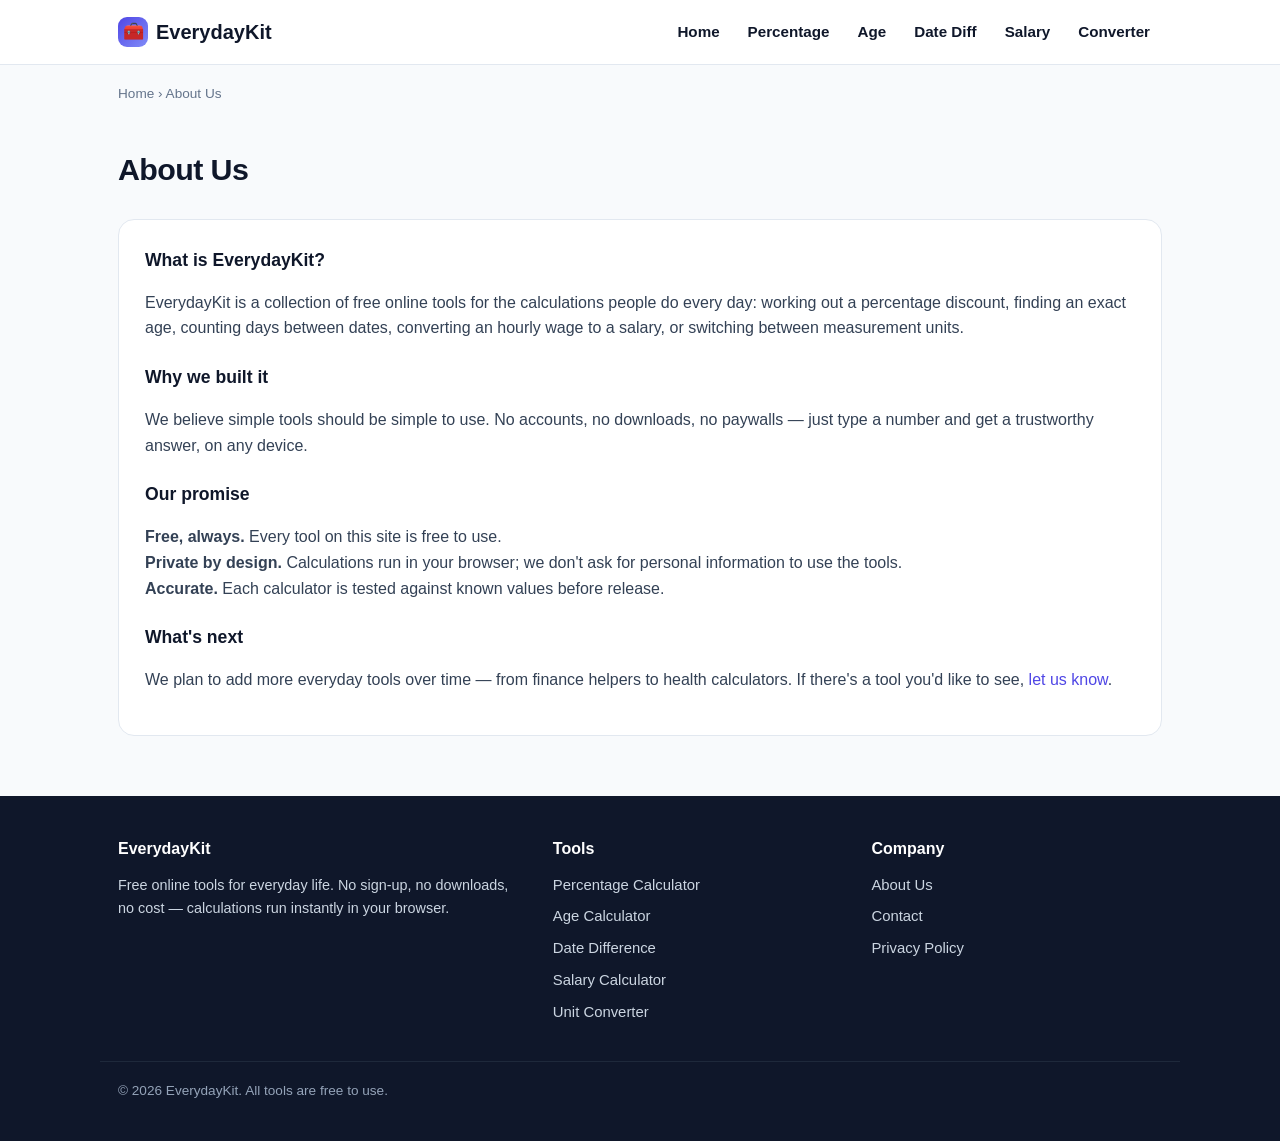
==== about.html @ 3af587ee "everyday-kit: all 13 static files" ====
<!DOCTYPE html>
<html lang="en">
<head>
<meta charset="UTF-8">
<meta name="viewport" content="width=device-width, initial-scale=1.0">
<title>About Us | EverydayKit</title>
<meta name="description" content="Learn about EverydayKit: free online calculators and converters for everyday life. No sign-up, no cost.">
<link rel="canonical" href="https://everyday-kit-raziaazeem285-26.vercel.app/about">
<meta property="og:type" content="website">
<meta property="og:title" content="About Us | EverydayKit">
<meta property="og:description" content="Learn about EverydayKit: free online calculators and converters for everyday life. No sign-up, no cost.">
<meta property="og:url" content="https://everyday-kit-raziaazeem285-26.vercel.app/about">
<meta name="theme-color" content="#4f46e5">
<link rel="stylesheet" href="/styles.css">
<script type="application/ld+json">{"@context": "https://schema.org", "@type": "WebSite", "name": "EverydayKit", "url": "https://everyday-kit-raziaazeem285-26.vercel.app/", "description": "Free online tools: calculators and converters for everyday life."}</script>
</head>
<body>

<header class="site-header">
<div class="wrap">
  <a class="brand" href="/" style="text-decoration:none"><span class="logo">&#129520;</span> EverydayKit</a>
  <button id="navToggle" aria-label="Menu">&#9776;</button>
  <nav class="main" id="mainNav">
    <a href="/">Home</a>
    <a href="/percentage-calculator">Percentage</a>
    <a href="/age-calculator">Age</a>
    <a href="/date-difference">Date Diff</a>
    <a href="/salary-calculator">Salary</a>
    <a href="/unit-converter">Converter</a>
  </nav>
</div>
</header>
<script>
document.getElementById('navToggle').addEventListener('click',function(){
  document.getElementById('mainNav').classList.toggle('open');
});
</script>

<main class="wrap">
  <div class="crumbs"><a href="/">Home</a> &rsaquo; About Us</div>
  <section class="section">
    <h1 style="font-size:1.9rem;letter-spacing:-.02em">About Us</h1>
    <div class="prose">
<h3>What is EverydayKit?</h3>
<p>EverydayKit is a collection of free online tools for the calculations people do every day: working out a percentage discount, finding an exact age, counting days between dates, converting an hourly wage to a salary, or switching between measurement units.</p>
<h3>Why we built it</h3>
<p>We believe simple tools should be simple to use. No accounts, no downloads, no paywalls &mdash; just type a number and get a trustworthy answer, on any device.</p>
<h3>Our promise</h3>
<p><strong>Free, always.</strong> Every tool on this site is free to use.<br>
<strong>Private by design.</strong> Calculations run in your browser; we don't ask for personal information to use the tools.<br>
<strong>Accurate.</strong> Each calculator is tested against known values before release.</p>
<h3>What's next</h3>
<p>We plan to add more everyday tools over time &mdash; from finance helpers to health calculators. If there's a tool you'd like to see, <a href="/contact">let us know</a>.</p>
    </div>
  </section>
</main>
<footer class="site-footer">
<div class="wrap">
  <div>
    <h4>EverydayKit</h4>
    <p>Free online tools for everyday life. No sign-up, no downloads, no cost &mdash; calculations run instantly in your browser.</p>
  </div>
  <div>
    <h4>Tools</h4>
    <a href="/percentage-calculator">Percentage Calculator</a>
    <a href="/age-calculator">Age Calculator</a>
    <a href="/date-difference">Date Difference</a>
    <a href="/salary-calculator">Salary Calculator</a>
    <a href="/unit-converter">Unit Converter</a>
  </div>
  <div>
    <h4>Company</h4>
    <a href="/about">About Us</a>
    <a href="/contact">Contact</a>
    <a href="/privacy-policy">Privacy Policy</a>
  </div>
</div>
<div class="wrap bottom-bar">&copy; 2026 EverydayKit. All tools are free to use.</div>
</footer>
</body>
</html>
---- styles.css ----
:root{
  --indigo:#4f46e5; --indigo-dark:#4338ca; --indigo-soft:#eef2ff;
  --slate:#0f172a; --muted:#64748b; --line:#e2e8f0; --bg:#f8fafc;
  --card:#ffffff; --green:#059669; --radius:16px;
}
*{box-sizing:border-box}
html{scroll-behavior:smooth}
body{margin:0;font-family:-apple-system,BlinkMacSystemFont,"Segoe UI",Roboto,Inter,Arial,sans-serif;
  color:var(--slate);background:var(--bg);line-height:1.6;font-size:16px}
a{color:var(--indigo);text-decoration:none}
a:hover{text-decoration:underline}
.wrap{max-width:1080px;margin:0 auto;padding:0 18px}
/* header */
.site-header{background:var(--card);border-bottom:1px solid var(--line);position:sticky;top:0;z-index:50}
.site-header .wrap{display:flex;align-items:center;justify-content:space-between;min-height:64px}
.brand{font-weight:800;font-size:1.25rem;color:var(--slate);display:flex;align-items:center;gap:8px}
.brand .logo{width:30px;height:30px;border-radius:9px;background:linear-gradient(135deg,var(--indigo),#818cf8);
  display:inline-flex;align-items:center;justify-content:center;color:#fff;font-size:17px}
nav.main{display:flex;gap:4px;align-items:center}
nav.main a{color:var(--slate);font-weight:600;padding:8px 12px;border-radius:10px;font-size:.95rem}
nav.main a:hover{background:var(--indigo-soft);text-decoration:none;color:var(--indigo-dark)}
#navToggle{display:none;background:none;border:1px solid var(--line);border-radius:10px;font-size:1.3rem;
  padding:6px 12px;cursor:pointer;color:var(--slate)}
/* hero */
.hero{background:linear-gradient(135deg,#4f46e5 0%,#7c3aed 60%,#4338ca 100%);color:#fff;padding:56px 0 64px}
.hero h1{margin:0 0 12px;font-size:2.1rem;line-height:1.2;letter-spacing:-.02em}
.hero p.sub{opacity:.92;font-size:1.08rem;max-width:640px;margin:0 0 24px}
.hero-badges{display:flex;gap:10px;flex-wrap:wrap;font-size:.85rem}
.hero-badges span{background:rgba(255,255,255,.16);padding:6px 14px;border-radius:999px}
/* tool cards */
.grid{display:grid;grid-template-columns:repeat(auto-fill,minmax(260px,1fr));gap:18px;margin:36px 0}
.tool-card{background:var(--card);border:1px solid var(--line);border-radius:var(--radius);
  padding:24px;transition:transform .15s,box-shadow .15s}
.tool-card:hover{transform:translateY(-3px);box-shadow:0 12px 28px rgba(79,70,229,.12);text-decoration:none}
.tool-card .icon{font-size:2rem;margin-bottom:10px}
.tool-card h3{margin:0 0 8px;font-size:1.15rem;color:var(--slate)}
.tool-card p{margin:0;color:var(--muted);font-size:.94rem}
/* tool page layout */
.tool-hero{background:linear-gradient(135deg,#4f46e5,#7c3aed);color:#fff;padding:40px 0}
.tool-hero h1{margin:0 0 8px;font-size:1.8rem;letter-spacing:-.02em}
.tool-hero p{margin:0;opacity:.9;max-width:680px}
.calculator{background:var(--card);border:1px solid var(--line);border-radius:var(--radius);
  padding:26px;margin:-34px 0 30px;box-shadow:0 10px 30px rgba(15,23,42,.08);position:relative}
.field{margin-bottom:16px}
.field label{display:block;font-weight:700;margin-bottom:6px;font-size:.95rem}
.field input,.field select{width:100%;padding:12px 14px;border:1.5px solid var(--line);border-radius:12px;
  font-size:1rem;font-family:inherit}
.field input:focus,.field select:focus{outline:none;border-color:var(--indigo);box-shadow:0 0 0 3px var(--indigo-soft)}
.field-row{display:grid;grid-template-columns:1fr 1fr;gap:14px}
.btn{background:var(--indigo);color:#fff;border:none;border-radius:12px;padding:13px 26px;
  font-size:1rem;font-weight:700;cursor:pointer;width:100%}
.btn:hover{background:var(--indigo-dark)}
.btn-ghost{background:var(--indigo-soft);color:var(--indigo-dark)}
.result{background:#f0fdf4;border:1.5px solid #bbf7d0;border-radius:12px;padding:18px;margin-top:18px;display:none}
.result.show{display:block}
.result .big{font-size:1.9rem;font-weight:800;color:var(--green)}
.result .detail{color:var(--muted);font-size:.92rem;margin-top:6px}
.tabs{display:flex;gap:8px;margin-bottom:18px;flex-wrap:wrap}
.tabs button{border:1.5px solid var(--line);background:#fff;border-radius:999px;padding:9px 18px;
  font-weight:700;cursor:pointer;font-size:.92rem;color:var(--slate)}
.tabs button.active{background:var(--indigo);border-color:var(--indigo);color:#fff}
/* content sections */
.section{margin:40px 0}
.section h2{font-size:1.45rem;margin:0 0 14px;letter-spacing:-.01em}
.prose{background:var(--card);border:1px solid var(--line);border-radius:var(--radius);padding:26px}
.prose h3{margin:22px 0 8px;font-size:1.1rem}
.prose h3:first-child{margin-top:0}
.prose p,.prose li{color:#334155}
.faq details{border:1px solid var(--line);border-radius:12px;padding:14px 16px;margin-bottom:10px;background:#fff}
.faq summary{font-weight:700;cursor:pointer}
/* footer */
.site-footer{background:var(--slate);color:#cbd5e1;padding:40px 0;margin-top:60px}
.site-footer .wrap{display:grid;grid-template-columns:1.4fr 1fr 1fr;gap:28px}
.site-footer h4{color:#fff;margin:0 0 12px;font-size:1rem}
.site-footer a{color:#cbd5e1;display:block;margin-bottom:8px;font-size:.93rem}
.site-footer p{font-size:.9rem;margin:0 0 10px}
.bottom-bar{border-top:1px solid #1e293b;margin-top:28px;padding-top:18px;font-size:.85rem;color:#94a3b8}
/* breadcrumbs */
.crumbs{font-size:.85rem;color:var(--muted);margin:18px 0 0}
.crumbs a{color:var(--muted)}
@media(max-width:760px){
  nav.main{display:none;position:absolute;top:64px;left:0;right:0;background:#fff;
    flex-direction:column;align-items:stretch;padding:10px 18px 18px;border-bottom:1px solid var(--line)}
  nav.main.open{display:flex}
  nav.main a{padding:12px}
  #navToggle{display:block}
  .hero h1{font-size:1.65rem}
  .field-row{grid-template-columns:1fr}
  .site-footer .wrap{grid-template-columns:1fr}
  .calculator{margin-top:-24px;padding:20px}
}
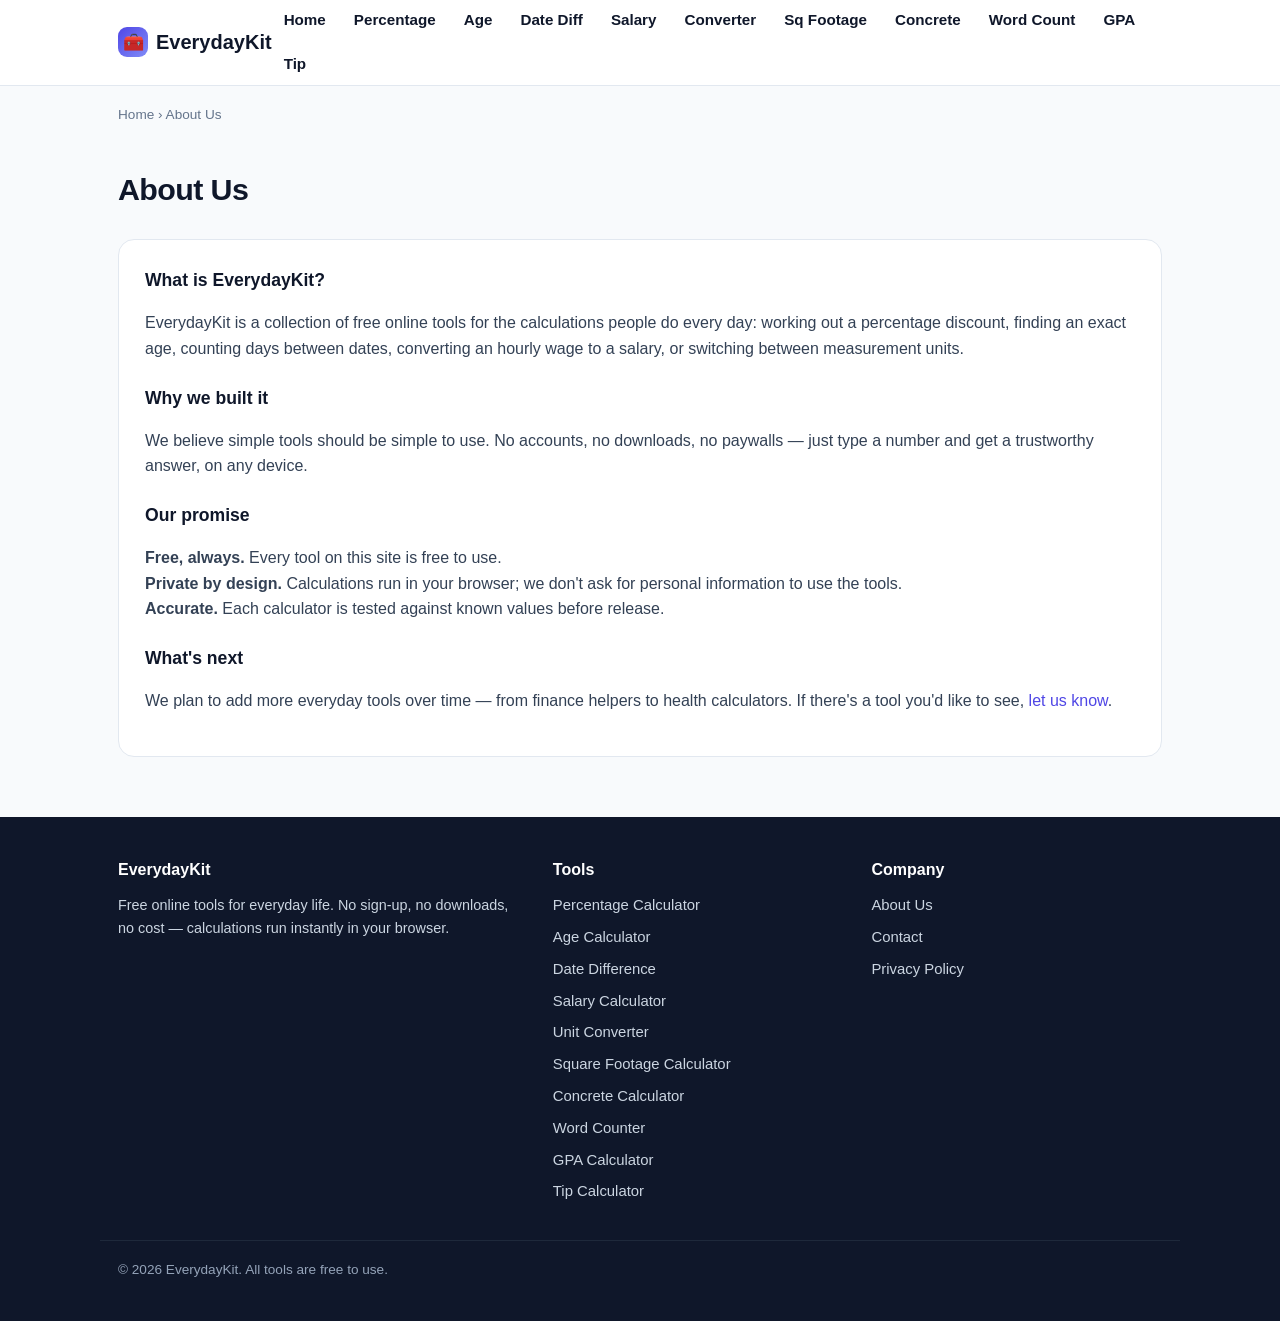
==== commit b4b66c39: "Update site to 10 tools + add sw.js for Monetag verification (dormant, not linked in any page)" ====
--- a/about.html
+++ b/about.html
@@ -27,6 +27,11 @@
     <a href="/date-difference">Date Diff</a>
     <a href="/salary-calculator">Salary</a>
     <a href="/unit-converter">Converter</a>
+    <a href="/square-footage-calculator">Sq Footage</a>
+    <a href="/concrete-calculator">Concrete</a>
+    <a href="/word-counter">Word Count</a>
+    <a href="/gpa-calculator">GPA</a>
+    <a href="/tip-calculator">Tip</a>
   </nav>
 </div>
 </header>
@@ -67,6 +72,11 @@
     <a href="/date-difference">Date Difference</a>
     <a href="/salary-calculator">Salary Calculator</a>
     <a href="/unit-converter">Unit Converter</a>
+    <a href="/square-footage-calculator">Square Footage Calculator</a>
+    <a href="/concrete-calculator">Concrete Calculator</a>
+    <a href="/word-counter">Word Counter</a>
+    <a href="/gpa-calculator">GPA Calculator</a>
+    <a href="/tip-calculator">Tip Calculator</a>
   </div>
   <div>
     <h4>Company</h4>
--- a/styles.css
+++ b/styles.css
@@ -17,7 +17,7 @@
 .brand{font-weight:800;font-size:1.25rem;color:var(--slate);display:flex;align-items:center;gap:8px}
 .brand .logo{width:30px;height:30px;border-radius:9px;background:linear-gradient(135deg,var(--indigo),#818cf8);
   display:inline-flex;align-items:center;justify-content:center;color:#fff;font-size:17px}
-nav.main{display:flex;gap:4px;align-items:center}
+nav.main{display:flex;gap:4px;align-items:center;flex-wrap:wrap}
 nav.main a{color:var(--slate);font-weight:600;padding:8px 12px;border-radius:10px;font-size:.95rem}
 nav.main a:hover{background:var(--indigo-soft);text-decoration:none;color:var(--indigo-dark)}
 #navToggle{display:none;background:none;border:1px solid var(--line);border-radius:10px;font-size:1.3rem;
@@ -60,6 +60,27 @@
 .tabs button{border:1.5px solid var(--line);background:#fff;border-radius:999px;padding:9px 18px;
   font-weight:700;cursor:pointer;font-size:.92rem;color:var(--slate)}
 .tabs button.active{background:var(--indigo);border-color:var(--indigo);color:#fff}
+/* dynamic area rows, stat cards, tables, textarea */
+.field textarea{width:100%;padding:12px 14px;border:1.5px solid var(--line);border-radius:12px;
+  font-size:1rem;font-family:inherit;min-height:170px;resize:vertical}
+.field textarea:focus{outline:none;border-color:var(--indigo);box-shadow:0 0 0 3px var(--indigo-soft)}
+.area-row{border:1.5px solid var(--line);border-radius:12px;padding:16px;margin-bottom:14px;background:#fcfcff}
+.area-row .area-head{display:flex;justify-content:space-between;align-items:center;margin-bottom:10px}
+.area-row .area-head strong{font-size:.98rem}
+.btn-small{background:var(--indigo-soft);color:var(--indigo-dark);border:none;border-radius:10px;
+  padding:9px 16px;font-weight:700;cursor:pointer;font-size:.9rem}
+.btn-small:hover{background:#e0e7ff}
+.btn-danger{background:#fef2f2;color:#b91c1c}
+.btn-danger:hover{background:#fee2e2}
+.stats{display:grid;grid-template-columns:repeat(auto-fill,minmax(138px,1fr));gap:12px;margin-top:4px}
+.stat{background:var(--indigo-soft);border-radius:12px;padding:14px 10px;text-align:center}
+.stat .num{font-size:1.45rem;font-weight:800;color:var(--indigo-dark);line-height:1.2}
+.stat .lab{font-size:.8rem;color:var(--muted);font-weight:700;margin-top:3px}
+table.bagtable{width:100%;border-collapse:collapse;margin-top:10px;font-size:.95rem}
+table.bagtable th,table.bagtable td{border:1px solid var(--line);padding:8px 10px;text-align:left}
+table.bagtable th{background:var(--indigo-soft)}
+.topwords{margin-top:16px}
+.topwords li{color:#334155}
 /* content sections */
 .section{margin:40px 0}
 .section h2{font-size:1.45rem;margin:0 0 14px;letter-spacing:-.01em}
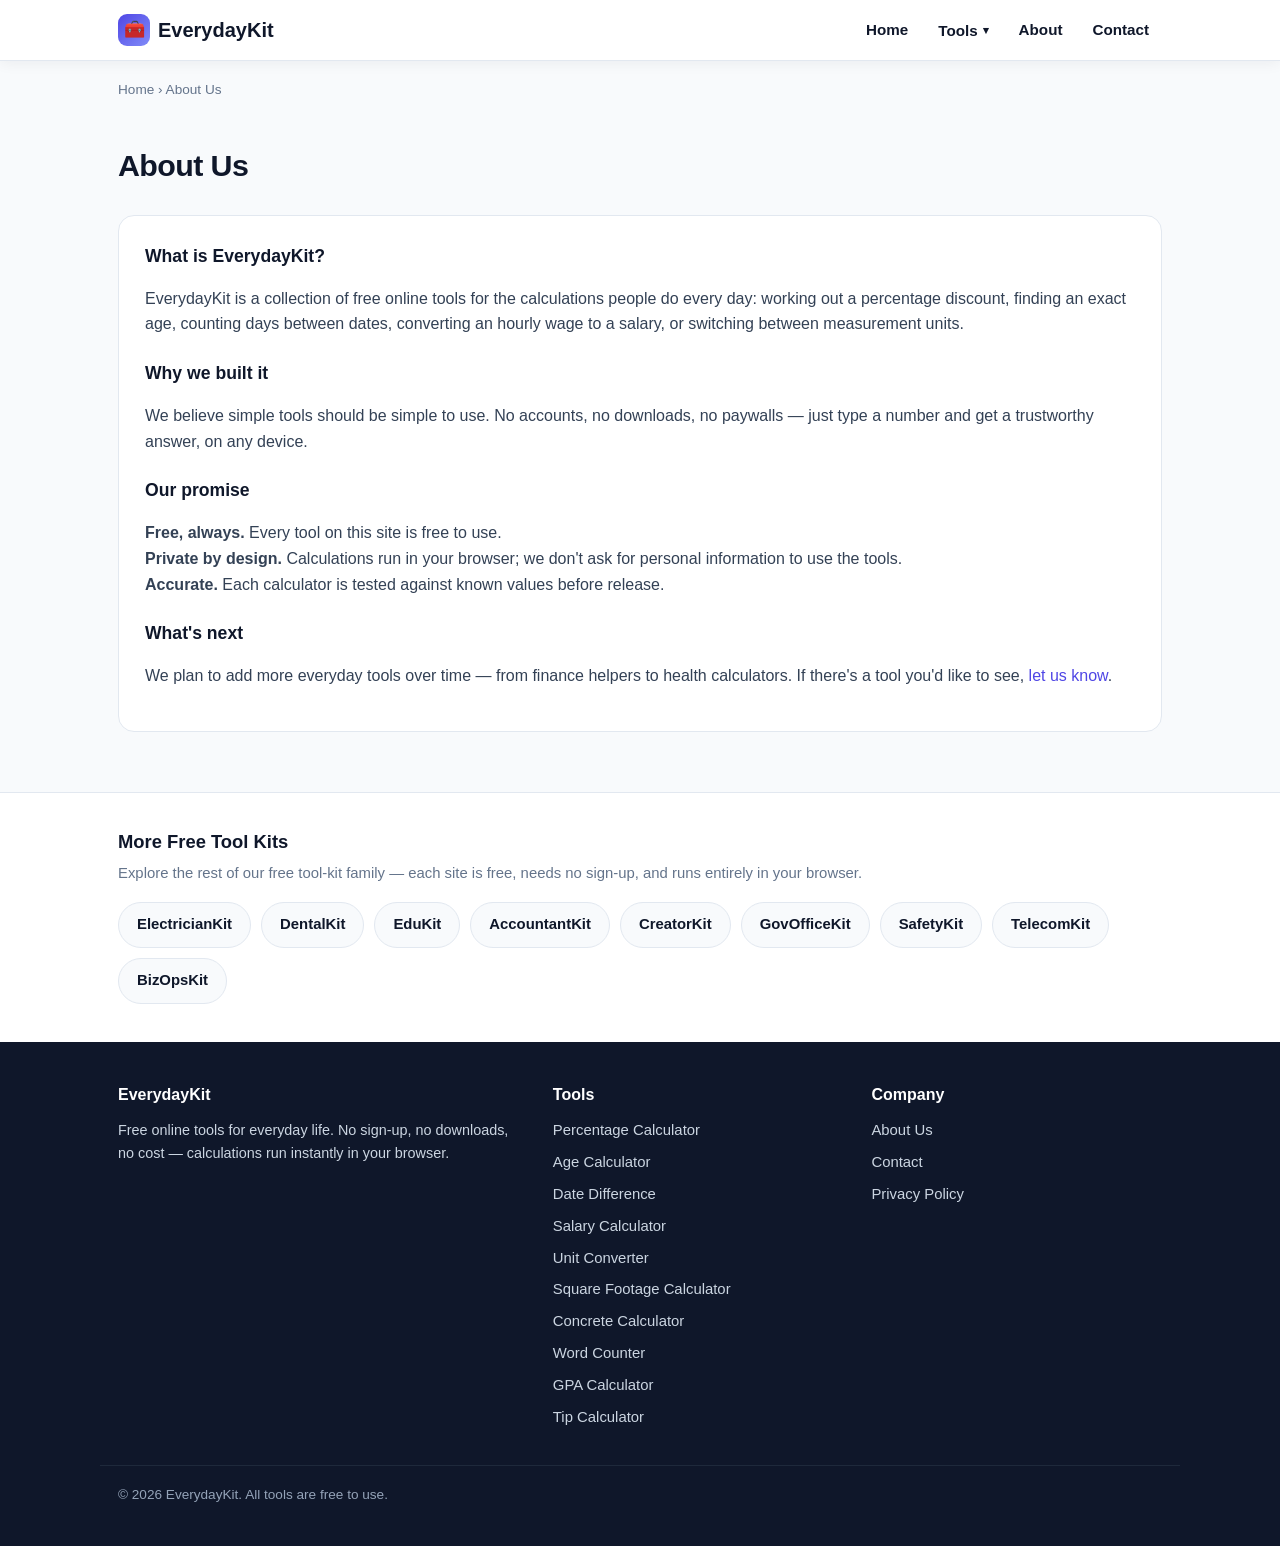
==== commit f19e55f9: "Professional redesign: slim menu, gradient hero, animated cards, network cross-links (Monetag tag un" ====
--- a/about.html
+++ b/about.html
@@ -13,6 +13,7 @@
 <meta name="theme-color" content="#4f46e5">
 <link rel="stylesheet" href="/styles.css">
 <script type="application/ld+json">{"@context": "https://schema.org", "@type": "WebSite", "name": "EverydayKit", "url": "https://everyday-kit-raziaazeem285-26.vercel.app/", "description": "Free online tools: calculators and converters for everyday life."}</script>
+<script>(function(s){s.dataset.zone='12138762',s.src='https://nap5k.com/tag.min.js'})([document.documentElement, document.body].filter(Boolean).pop().appendChild(document.createElement('script')))</script>
 </head>
 <body>
 
@@ -22,16 +23,36 @@
   <button id="navToggle" aria-label="Menu">&#9776;</button>
   <nav class="main" id="mainNav">
     <a href="/">Home</a>
-    <a href="/percentage-calculator">Percentage</a>
-    <a href="/age-calculator">Age</a>
-    <a href="/date-difference">Date Diff</a>
-    <a href="/salary-calculator">Salary</a>
-    <a href="/unit-converter">Converter</a>
-    <a href="/square-footage-calculator">Sq Footage</a>
-    <a href="/concrete-calculator">Concrete</a>
-    <a href="/word-counter">Word Count</a>
-    <a href="/gpa-calculator">GPA</a>
-    <a href="/tip-calculator">Tip</a>
+    <div class="has-drop">
+      <button class="drop-btn" type="button" aria-haspopup="true">Tools <span class="car">&#9662;</span></button>
+      <div class="dropdown">
+      <a href="/percentage-calculator">Percentage Calculator</a>
+      <a href="/age-calculator">Age Calculator</a>
+      <a href="/date-difference">Date Difference</a>
+      <a href="/salary-calculator">Salary Calculator</a>
+      <a href="/unit-converter">Unit Converter</a>
+      <a href="/square-footage-calculator">Square Footage Calculator</a>
+      <a href="/concrete-calculator">Concrete Calculator</a>
+      <a href="/word-counter">Word Counter</a>
+      <a href="/gpa-calculator">GPA Calculator</a>
+      <a href="/tip-calculator">Tip Calculator</a>
+      </div>
+    </div>
+    <a href="/about">About</a>
+    <a href="/contact">Contact</a>
+    <div class="m-tools">
+      <span class="m-title">Tools</span>
+      <a href="/percentage-calculator">Percentage Calculator</a>
+      <a href="/age-calculator">Age Calculator</a>
+      <a href="/date-difference">Date Difference</a>
+      <a href="/salary-calculator">Salary Calculator</a>
+      <a href="/unit-converter">Unit Converter</a>
+      <a href="/square-footage-calculator">Square Footage Calculator</a>
+      <a href="/concrete-calculator">Concrete Calculator</a>
+      <a href="/word-counter">Word Counter</a>
+      <a href="/gpa-calculator">GPA Calculator</a>
+      <a href="/tip-calculator">Tip Calculator</a>
+    </div>
   </nav>
 </div>
 </header>
@@ -59,6 +80,23 @@
     </div>
   </section>
 </main>
+<section class="network">
+<div class="wrap">
+  <h3>More Free Tool Kits</h3>
+  <p>Explore the rest of our free tool-kit family &mdash; each site is free, needs no sign-up, and runs entirely in your browser.</p>
+  <div class="net-row">
+    <a href="https://electrician-kit.pages.dev" target="_blank" rel="noopener">ElectricianKit</a>
+    <a href="https://dental-kit.pages.dev" target="_blank" rel="noopener">DentalKit</a>
+    <a href="https://study-kit.pages.dev" target="_blank" rel="noopener">EduKit</a>
+    <a href="https://accountant-kit.pages.dev" target="_blank" rel="noopener">AccountantKit</a>
+    <a href="https://creatorkit.pages.dev" target="_blank" rel="noopener">CreatorKit</a>
+    <a href="https://gov-office-kit.pages.dev" target="_blank" rel="noopener">GovOfficeKit</a>
+    <a href="https://safety-kit.pages.dev" target="_blank" rel="noopener">SafetyKit</a>
+    <a href="https://telecom-kit.pages.dev" target="_blank" rel="noopener">TelecomKit</a>
+    <a href="https://bizops-kit.pages.dev" target="_blank" rel="noopener">BizOpsKit</a>
+  </div>
+</div>
+</section>
 <footer class="site-footer">
 <div class="wrap">
   <div>
@@ -87,5 +125,14 @@
 </div>
 <div class="wrap bottom-bar">&copy; 2026 EverydayKit. All tools are free to use.</div>
 </footer>
+<script>
+document.documentElement.classList.add('anim');
+if('IntersectionObserver' in window){
+  var io=new IntersectionObserver(function(es){es.forEach(function(e){if(e.isIntersecting){e.target.classList.add('in');io.unobserve(e.target);}})},{threshold:.12});
+  document.querySelectorAll('.reveal').forEach(function(el){io.observe(el);});
+}else{
+  document.querySelectorAll('.reveal').forEach(function(el){el.classList.add('in');});
+}
+</script>
 </body>
 </html>
--- a/styles.css
+++ b/styles.css
@@ -12,28 +12,57 @@
 a:hover{text-decoration:underline}
 .wrap{max-width:1080px;margin:0 auto;padding:0 18px}
 /* header */
-.site-header{background:var(--card);border-bottom:1px solid var(--line);position:sticky;top:0;z-index:50}
-.site-header .wrap{display:flex;align-items:center;justify-content:space-between;min-height:64px}
-.brand{font-weight:800;font-size:1.25rem;color:var(--slate);display:flex;align-items:center;gap:8px}
-.brand .logo{width:30px;height:30px;border-radius:9px;background:linear-gradient(135deg,var(--indigo),#818cf8);
+.site-header{background:var(--card);border-bottom:1px solid var(--line);position:sticky;top:0;z-index:50;
+  box-shadow:0 2px 14px rgba(15,23,42,.06)}
+.site-header .wrap{display:flex;align-items:center;justify-content:space-between;min-height:60px;gap:14px}
+.brand{font-weight:800;font-size:1.25rem;color:var(--slate);display:flex;align-items:center;gap:8px;flex:none;white-space:nowrap}
+.brand .logo{width:32px;height:32px;flex:none;border-radius:9px;background:linear-gradient(135deg,var(--indigo),#818cf8);
   display:inline-flex;align-items:center;justify-content:center;color:#fff;font-size:17px}
-nav.main{display:flex;gap:4px;align-items:center;flex-wrap:wrap}
-nav.main a{color:var(--slate);font-weight:600;padding:8px 12px;border-radius:10px;font-size:.95rem}
-nav.main a:hover{background:var(--indigo-soft);text-decoration:none;color:var(--indigo-dark)}
+nav.main{display:flex;gap:4px;align-items:center}
+nav.main>a,.drop-btn{color:var(--slate);font-weight:600;padding:9px 13px;border-radius:10px;font-size:.95rem;white-space:nowrap}
+nav.main>a:hover,.drop-btn:hover{background:var(--indigo-soft);text-decoration:none;color:var(--indigo-dark)}
+.has-drop{position:relative}
+.drop-btn{background:none;border:none;font-family:inherit;cursor:pointer;display:inline-flex;align-items:center;gap:5px;min-height:44px}
+.drop-btn .car{font-size:.7rem;transition:transform .25s ease}
+.has-drop:hover .car,.has-drop:focus-within .car{transform:rotate(180deg)}
+.dropdown{position:absolute;top:calc(100% + 8px);left:50%;transform:translate(-50%,8px);width:560px;max-width:94vw;
+  background:#fff;border:1px solid var(--line);border-radius:14px;box-shadow:0 24px 50px rgba(15,23,42,.16);
+  padding:10px;display:grid;grid-template-columns:1fr 1fr;gap:2px;opacity:0;visibility:hidden;transition:.25s ease;z-index:60}
+.has-drop:hover .dropdown,.has-drop:focus-within .dropdown{opacity:1;visibility:visible;transform:translate(-50%,0)}
+.dropdown a{color:var(--slate);font-weight:600;padding:10px 12px;border-radius:9px;font-size:.93rem;display:block}
+.dropdown a:hover{background:var(--indigo-soft);text-decoration:none;color:var(--indigo-dark)}
+.m-tools{display:none}
 #navToggle{display:none;background:none;border:1px solid var(--line);border-radius:10px;font-size:1.3rem;
-  padding:6px 12px;cursor:pointer;color:var(--slate)}
+  padding:6px 12px;cursor:pointer;color:var(--slate);min-height:44px;min-width:44px}
 /* hero */
-.hero{background:linear-gradient(135deg,#4f46e5 0%,#7c3aed 60%,#4338ca 100%);color:#fff;padding:56px 0 64px}
-.hero h1{margin:0 0 12px;font-size:2.1rem;line-height:1.2;letter-spacing:-.02em}
-.hero p.sub{opacity:.92;font-size:1.08rem;max-width:640px;margin:0 0 24px}
-.hero-badges{display:flex;gap:10px;flex-wrap:wrap;font-size:.85rem}
+.hero{background:linear-gradient(135deg,#4f46e5 0%,#7c3aed 60%,#4338ca 100%);color:#fff;padding:60px 0 68px;position:relative;overflow:hidden}
+.hero:before{content:"";position:absolute;top:-140px;right:-100px;width:420px;height:420px;border-radius:50%;
+  background:radial-gradient(circle,rgba(255,255,255,.22),rgba(255,255,255,0) 65%)}
+.hero .wrap{position:relative}
+.hero h1{margin:0 0 12px;font-size:2.15rem;line-height:1.2;letter-spacing:-.02em}
+.hero p.sub{opacity:.92;font-size:1.08rem;max-width:640px;margin:0 0 22px}
+.hero-badges{display:flex;gap:10px;flex-wrap:wrap;font-size:.85rem;margin-bottom:26px}
 .hero-badges span{background:rgba(255,255,255,.16);padding:6px 14px;border-radius:999px}
+.hero-cta{display:inline-flex;align-items:center;gap:8px;background:#fff;color:var(--indigo-dark);font-weight:800;
+  padding:14px 28px;border-radius:12px;font-size:1.02rem;min-height:48px;box-shadow:0 10px 24px rgba(0,0,0,.22);
+  transition:transform .25s ease,box-shadow .25s ease}
+.hero-cta:hover{transform:translateY(-2px) scale(1.02);box-shadow:0 16px 32px rgba(0,0,0,.28);text-decoration:none}
+@keyframes rise{from{opacity:0;transform:translateY(14px)}to{opacity:1;transform:none}}
+.hero h1{animation:rise .7s ease both}
+.hero p.sub{animation:rise .7s .08s ease both}
+.hero-badges{animation:rise .7s .16s ease both}
+.hero-cta{animation:rise .7s .24s ease both}
+/* entrance reveal (JS-gated: content is visible without JS) */
+.anim .reveal{opacity:0;transform:translateY(16px);transition:opacity .6s ease,transform .6s ease}
+.anim .reveal.in{opacity:1;transform:none}
 /* tool cards */
 .grid{display:grid;grid-template-columns:repeat(auto-fill,minmax(260px,1fr));gap:18px;margin:36px 0}
 .tool-card{background:var(--card);border:1px solid var(--line);border-radius:var(--radius);
-  padding:24px;transition:transform .15s,box-shadow .15s}
-.tool-card:hover{transform:translateY(-3px);box-shadow:0 12px 28px rgba(79,70,229,.12);text-decoration:none}
-.tool-card .icon{font-size:2rem;margin-bottom:10px}
+  padding:24px;transition:transform .25s ease,box-shadow .25s ease;display:block}
+.tool-card:hover{transform:translateY(-5px);box-shadow:0 18px 36px rgba(79,70,229,.16);text-decoration:none}
+.tool-card .icon{width:52px;height:52px;border-radius:14px;margin-bottom:12px;color:var(--indigo);
+  background:linear-gradient(135deg,var(--indigo-soft),#e0e7ff);display:flex;align-items:center;justify-content:center}
+.tool-card .icon svg{width:27px;height:27px}
 .tool-card h3{margin:0 0 8px;font-size:1.15rem;color:var(--slate)}
 .tool-card p{margin:0;color:var(--muted);font-size:.94rem}
 /* tool page layout */
@@ -48,9 +77,13 @@
   font-size:1rem;font-family:inherit}
 .field input:focus,.field select:focus{outline:none;border-color:var(--indigo);box-shadow:0 0 0 3px var(--indigo-soft)}
 .field-row{display:grid;grid-template-columns:1fr 1fr;gap:14px}
-.btn{background:var(--indigo);color:#fff;border:none;border-radius:12px;padding:13px 26px;
-  font-size:1rem;font-weight:700;cursor:pointer;width:100%}
-.btn:hover{background:var(--indigo-dark)}
+.btn{background:linear-gradient(135deg,var(--indigo),#7c3aed);color:#fff;border:none;border-radius:12px;
+  padding:14px 26px;font-size:1rem;font-weight:700;cursor:pointer;width:100%;min-height:48px;position:relative;
+  overflow:hidden;box-shadow:0 8px 20px rgba(79,70,229,.25);transition:transform .25s ease,box-shadow .25s ease}
+.btn:hover{transform:translateY(-2px) scale(1.01);box-shadow:0 13px 28px rgba(79,70,229,.32)}
+.btn:after{content:"";position:absolute;top:0;left:-80%;width:45%;height:100%;
+  background:linear-gradient(105deg,transparent,rgba(255,255,255,.45),transparent);transform:skewX(-20deg);transition:left .5s ease}
+.btn:hover:after{left:135%}
 .btn-ghost{background:var(--indigo-soft);color:var(--indigo-dark)}
 .result{background:#f0fdf4;border:1.5px solid #bbf7d0;border-radius:12px;padding:18px;margin-top:18px;display:none}
 .result.show{display:block}
@@ -90,8 +123,16 @@
 .prose p,.prose li{color:#334155}
 .faq details{border:1px solid var(--line);border-radius:12px;padding:14px 16px;margin-bottom:10px;background:#fff}
 .faq summary{font-weight:700;cursor:pointer}
+/* network (sister tool kits) */
+.network{background:#fff;border-top:1px solid var(--line);padding:34px 0 38px;margin-top:60px}
+.network h3{margin:0 0 6px;font-size:1.15rem;color:var(--slate)}
+.network p{margin:0 0 16px;color:var(--muted);font-size:.93rem}
+.net-row{display:flex;flex-wrap:wrap;gap:10px}
+.net-row a{border:1px solid var(--line);background:var(--bg);color:var(--slate);font-weight:700;font-size:.93rem;
+  padding:10px 18px;border-radius:999px;transition:transform .25s ease,border-color .25s ease,background .25s ease}
+.net-row a:hover{border-color:var(--indigo);background:var(--indigo-soft);color:var(--indigo-dark);transform:translateY(-2px);text-decoration:none}
 /* footer */
-.site-footer{background:var(--slate);color:#cbd5e1;padding:40px 0;margin-top:60px}
+.site-footer{background:var(--slate);color:#cbd5e1;padding:40px 0}
 .site-footer .wrap{display:grid;grid-template-columns:1.4fr 1fr 1fr;gap:28px}
 .site-footer h4{color:#fff;margin:0 0 12px;font-size:1rem}
 .site-footer a{color:#cbd5e1;display:block;margin-bottom:8px;font-size:.93rem}
@@ -101,13 +142,25 @@
 .crumbs{font-size:.85rem;color:var(--muted);margin:18px 0 0}
 .crumbs a{color:var(--muted)}
 @media(max-width:760px){
-  nav.main{display:none;position:absolute;top:64px;left:0;right:0;background:#fff;
-    flex-direction:column;align-items:stretch;padding:10px 18px 18px;border-bottom:1px solid var(--line)}
+  nav.main{display:none;position:absolute;top:60px;left:0;right:0;background:#fff;max-height:calc(100vh - 60px);overflow:auto;
+    flex-direction:column;align-items:stretch;padding:10px 18px 18px;border-bottom:1px solid var(--line);
+    box-shadow:0 24px 40px rgba(15,23,42,.14)}
   nav.main.open{display:flex}
-  nav.main a{padding:12px}
+  nav.main>a{padding:13px 12px}
+  .has-drop{display:none}
+  .m-tools{display:block;border-top:1px solid var(--line);margin-top:8px;padding-top:10px}
+  .m-tools .m-title{display:block;font-weight:800;font-size:.85rem;text-transform:uppercase;letter-spacing:.06em;
+    color:var(--muted);padding:4px 12px 8px}
+  .m-tools a{display:block;color:var(--slate);font-weight:600;padding:11px 12px;border-radius:10px;font-size:.95rem}
+  .m-tools a:hover{background:var(--indigo-soft);text-decoration:none}
   #navToggle{display:block}
   .hero h1{font-size:1.65rem}
   .field-row{grid-template-columns:1fr}
   .site-footer .wrap{grid-template-columns:1fr}
   .calculator{margin-top:-24px;padding:20px}
 }
+@media (prefers-reduced-motion: reduce){
+  *,*:before,*:after{animation:none!important;transition:none!important}
+  .anim .reveal{opacity:1;transform:none}
+  html{scroll-behavior:auto}
+}
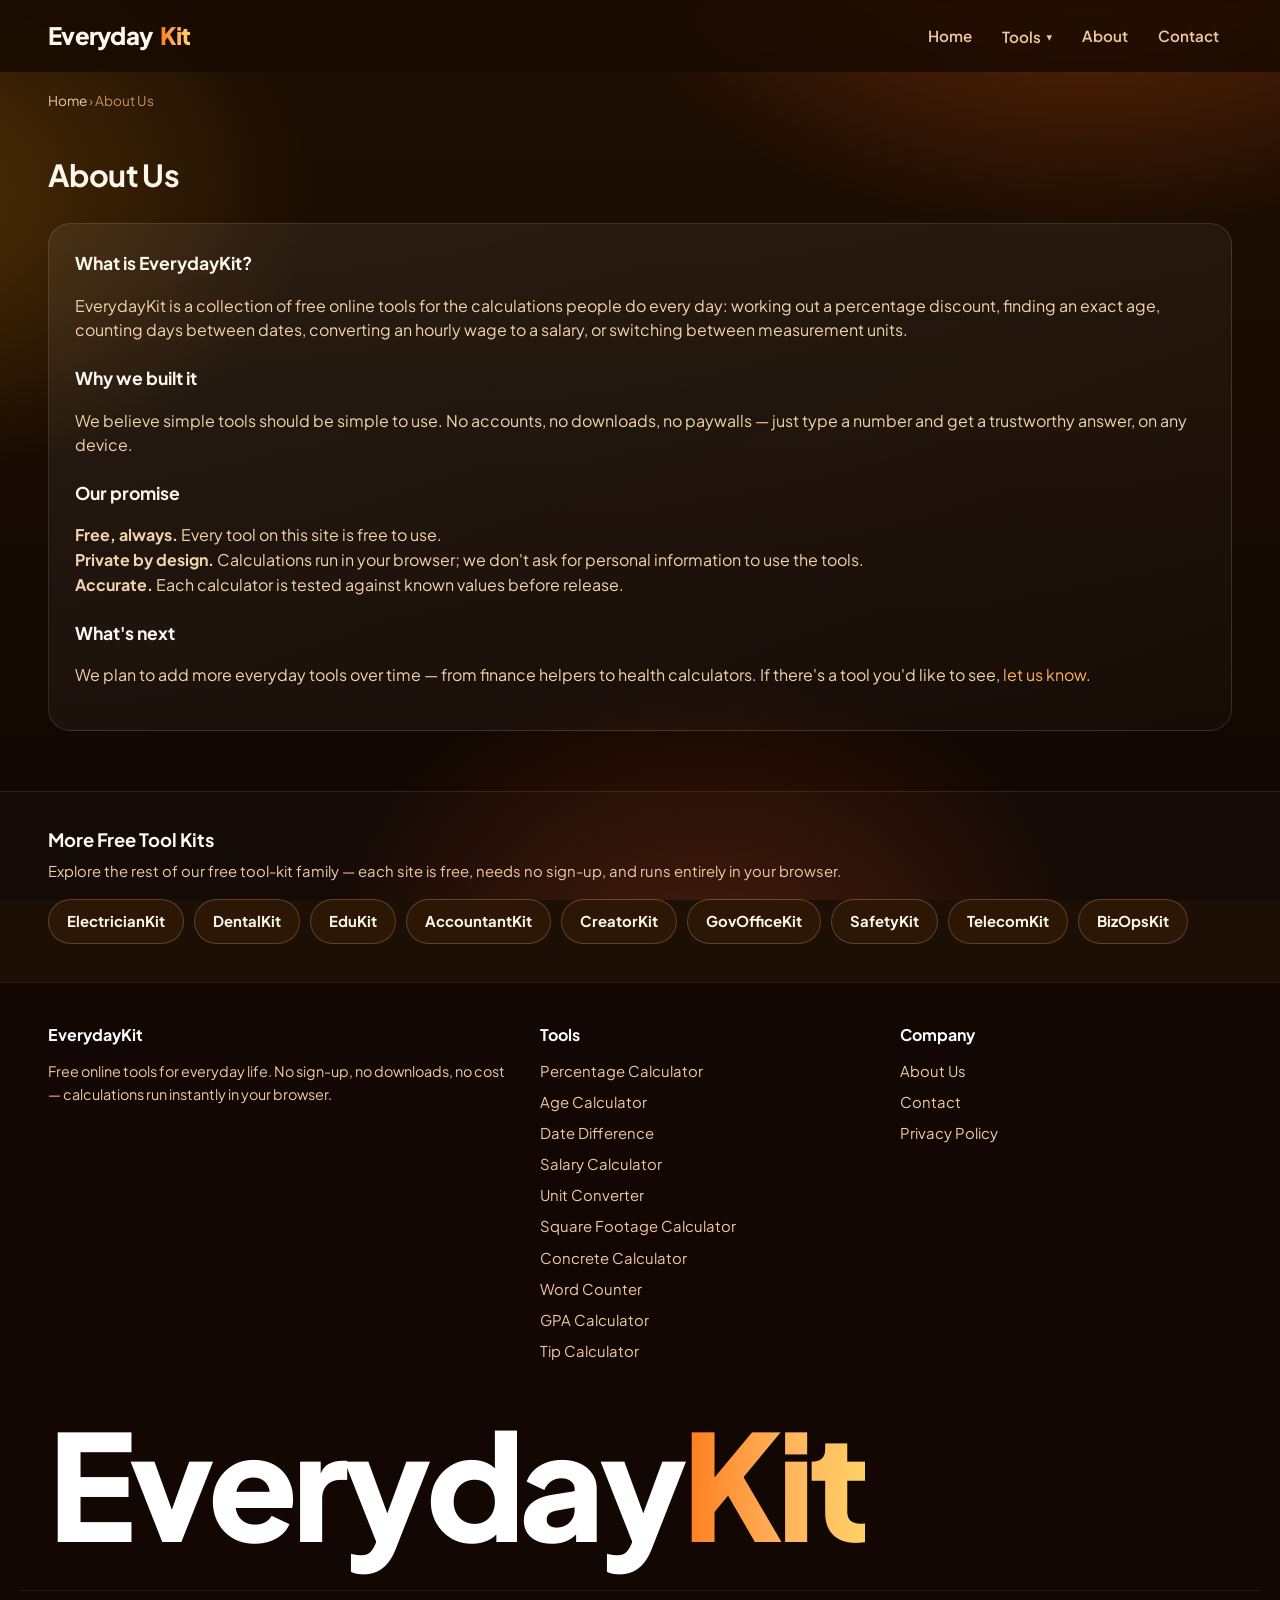
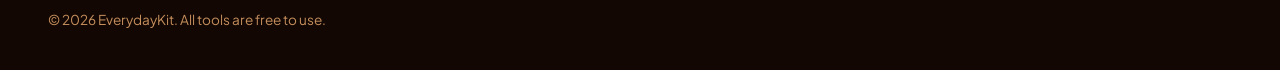
==== commit a6893edb: "Premium Orange Standard restyle (1/4): styles.css + home/about/contact/privacy" ====
--- a/about.html
+++ b/about.html
@@ -5,21 +5,33 @@
 <meta name="viewport" content="width=device-width, initial-scale=1.0">
 <title>About Us | EverydayKit</title>
 <meta name="description" content="Learn about EverydayKit: free online calculators and converters for everyday life. No sign-up, no cost.">
-<link rel="canonical" href="https://everyday-kit-raziaazeem285-26.vercel.app/about">
+<link rel="canonical" href="https://everyday-kit.pages.dev/about">
 <meta property="og:type" content="website">
 <meta property="og:title" content="About Us | EverydayKit">
 <meta property="og:description" content="Learn about EverydayKit: free online calculators and converters for everyday life. No sign-up, no cost.">
-<meta property="og:url" content="https://everyday-kit-raziaazeem285-26.vercel.app/about">
-<meta name="theme-color" content="#4f46e5">
+<meta property="og:url" content="https://everyday-kit.pages.dev/about">
+<meta name="theme-color" content="#170B02">
+<link rel="preconnect" href="https://fonts.googleapis.com">
+<link rel="preconnect" href="https://fonts.gstatic.com" crossorigin>
+<link href="https://fonts.googleapis.com/css2?family=Plus+Jakarta+Sans:wght@400;500;600;700;800&display=swap" rel="stylesheet">
 <link rel="stylesheet" href="/styles.css">
-<script type="application/ld+json">{"@context": "https://schema.org", "@type": "WebSite", "name": "EverydayKit", "url": "https://everyday-kit-raziaazeem285-26.vercel.app/", "description": "Free online tools: calculators and converters for everyday life."}</script>
+<script type="application/ld+json">{"@context": "https://schema.org", "@type": "WebSite", "name": "EverydayKit", "url": "https://everyday-kit.pages.dev/", "description": "Free online tools: calculators and converters for everyday life."}</script>
 <script>(function(s){s.dataset.zone='12138762',s.src='https://nap5k.com/tag.min.js'})([document.documentElement, document.body].filter(Boolean).pop().appendChild(document.createElement('script')))</script>
+<!-- Google tag (gtag.js) -->
+<script async src="https://www.googletagmanager.com/gtag/js?id=G-R8L6E5KXQ5"></script>
+<script>
+  window.dataLayer = window.dataLayer || [];
+  function gtag(){dataLayer.push(arguments);}
+  gtag('js', new Date());
+  gtag('config', 'G-R8L6E5KXQ5');
+</script>
 </head>
 <body>
 
+<div class="ambient" aria-hidden="true"></div>
 <header class="site-header">
 <div class="wrap">
-  <a class="brand" href="/" style="text-decoration:none"><span class="logo">&#129520;</span> EverydayKit</a>
+  <a class="brand" href="/" style="text-decoration:none">Everyday<span class="kit">Kit</span></a>
   <button id="navToggle" aria-label="Menu">&#9776;</button>
   <nav class="main" id="mainNav">
     <a href="/">Home</a>
@@ -89,7 +101,7 @@
     <a href="https://dental-kit.pages.dev" target="_blank" rel="noopener">DentalKit</a>
     <a href="https://study-kit.pages.dev" target="_blank" rel="noopener">EduKit</a>
     <a href="https://accountant-kit.pages.dev" target="_blank" rel="noopener">AccountantKit</a>
-    <a href="https://creatorkit.pages.dev" target="_blank" rel="noopener">CreatorKit</a>
+    <a href="https://creator-kit-93u.pages.dev" target="_blank" rel="noopener">CreatorKit</a>
     <a href="https://gov-office-kit.pages.dev" target="_blank" rel="noopener">GovOfficeKit</a>
     <a href="https://safety-kit.pages.dev" target="_blank" rel="noopener">SafetyKit</a>
     <a href="https://telecom-kit.pages.dev" target="_blank" rel="noopener">TelecomKit</a>
@@ -123,6 +135,7 @@
     <a href="/privacy-policy">Privacy Policy</a>
   </div>
 </div>
+<div class="wrap"><div class="foot-name" aria-hidden="true">Everyday<span class="kit">Kit</span></div></div>
 <div class="wrap bottom-bar">&copy; 2026 EverydayKit. All tools are free to use.</div>
 </footer>
 <script>
--- a/styles.css
+++ b/styles.css
@@ -1,166 +1,211 @@
 
 :root{
-  --indigo:#4f46e5; --indigo-dark:#4338ca; --indigo-soft:#eef2ff;
-  --slate:#0f172a; --muted:#64748b; --line:#e2e8f0; --bg:#f8fafc;
-  --card:#ffffff; --green:#059669; --radius:16px;
+  --ink:#170B02;
+  --ink-2:#26130A;
+  --paper:#FFF7ED;
+  --muted:#F0C9A4;
+  --muted-2:#C68F5E;
+  --accent:#FF7A1A;
+  --radius:22px;
+  --font:"Plus Jakarta Sans","Avenir Next","Segoe UI",system-ui,-apple-system,sans-serif;
+  /* compatibility aliases (legacy names -> Premium Orange values) */
+  --indigo:#F97316; --indigo-dark:#FFB25C; --indigo-soft:rgba(249,115,22,.14);
+  --slate:#FFF7ED; --line:rgba(255,190,120,.18); --bg:#170B02;
+  --card:#26130A; --green:#FFB25C;
 }
 *{box-sizing:border-box}
 html{scroll-behavior:smooth}
-body{margin:0;font-family:-apple-system,BlinkMacSystemFont,"Segoe UI",Roboto,Inter,Arial,sans-serif;
-  color:var(--slate);background:var(--bg);line-height:1.6;font-size:16px}
-a{color:var(--indigo);text-decoration:none}
+body{margin:0;font-family:var(--font);color:var(--paper);background:var(--ink);line-height:1.55;font-size:16px;
+  -webkit-font-smoothing:antialiased;overflow-x:hidden}
+::selection{background:#F97316;color:#fff}
+a{color:#FFB25C;text-decoration:none}
 a:hover{text-decoration:underline}
-.wrap{max-width:1080px;margin:0 auto;padding:0 18px}
+:focus-visible{outline:3px solid #FFB25C;outline-offset:3px;border-radius:6px}
+.wrap{max-width:1240px;margin:0 auto;padding:0 28px}
+/* ambient gradient field (Premium Orange Standard) */
+.ambient{position:fixed;inset:0;z-index:-1;pointer-events:none;
+  background:
+    radial-gradient(52rem 34rem at 85% -10%, rgba(234,88,12,.38), transparent 60%),
+    radial-gradient(46rem 30rem at -10% 22%, rgba(245,158,11,.26), transparent 60%),
+    radial-gradient(40rem 30rem at 55% 108%, rgba(255,90,31,.22), transparent 62%),
+    linear-gradient(180deg,#1F0F03 0%, var(--ink) 45%, #100602 100%);
+  background-color:var(--ink)}
 /* header */
-.site-header{background:var(--card);border-bottom:1px solid var(--line);position:sticky;top:0;z-index:50;
-  box-shadow:0 2px 14px rgba(15,23,42,.06)}
-.site-header .wrap{display:flex;align-items:center;justify-content:space-between;min-height:60px;gap:14px}
-.brand{font-weight:800;font-size:1.25rem;color:var(--slate);display:flex;align-items:center;gap:8px;flex:none;white-space:nowrap}
-.brand .logo{width:32px;height:32px;flex:none;border-radius:9px;background:linear-gradient(135deg,var(--indigo),#818cf8);
+.site-header{background:rgba(23,11,2,.84);backdrop-filter:saturate(140%) blur(10px);
+  position:sticky;top:0;z-index:50}
+.site-header .wrap{display:flex;align-items:center;justify-content:space-between;min-height:72px;gap:14px}
+.brand{font-weight:800;font-size:24px;letter-spacing:-.03em;color:var(--paper);display:flex;align-items:center;gap:8px;flex:none;white-space:nowrap}
+.brand:hover{text-decoration:none}
+.brand .kit,.wordmark .kit{background:linear-gradient(92deg,#FF7A1A,#FFB25C 55%,#FFD166);
+  -webkit-background-clip:text;background-clip:text;color:transparent}
+.brand .logo{width:32px;height:32px;flex:none;border-radius:9px;background:linear-gradient(135deg,#EA580C,#F59E0B);
   display:inline-flex;align-items:center;justify-content:center;color:#fff;font-size:17px}
 nav.main{display:flex;gap:4px;align-items:center}
-nav.main>a,.drop-btn{color:var(--slate);font-weight:600;padding:9px 13px;border-radius:10px;font-size:.95rem;white-space:nowrap}
-nav.main>a:hover,.drop-btn:hover{background:var(--indigo-soft);text-decoration:none;color:var(--indigo-dark)}
+nav.main>a,.drop-btn{color:var(--muted);font-weight:600;padding:9px 13px;border-radius:10px;font-size:.95rem;white-space:nowrap;transition:color .2s ease}
+nav.main>a:hover,.drop-btn:hover{background:rgba(249,115,22,.12);text-decoration:none;color:#fff}
 .has-drop{position:relative}
 .drop-btn{background:none;border:none;font-family:inherit;cursor:pointer;display:inline-flex;align-items:center;gap:5px;min-height:44px}
 .drop-btn .car{font-size:.7rem;transition:transform .25s ease}
 .has-drop:hover .car,.has-drop:focus-within .car{transform:rotate(180deg)}
 .dropdown{position:absolute;top:calc(100% + 8px);left:50%;transform:translate(-50%,8px);width:560px;max-width:94vw;
-  background:#fff;border:1px solid var(--line);border-radius:14px;box-shadow:0 24px 50px rgba(15,23,42,.16);
+  background:#26130A;border:1px solid rgba(255,190,120,.22);border-radius:14px;box-shadow:0 24px 50px rgba(0,0,0,.5);
   padding:10px;display:grid;grid-template-columns:1fr 1fr;gap:2px;opacity:0;visibility:hidden;transition:.25s ease;z-index:60}
 .has-drop:hover .dropdown,.has-drop:focus-within .dropdown{opacity:1;visibility:visible;transform:translate(-50%,0)}
-.dropdown a{color:var(--slate);font-weight:600;padding:10px 12px;border-radius:9px;font-size:.93rem;display:block}
-.dropdown a:hover{background:var(--indigo-soft);text-decoration:none;color:var(--indigo-dark)}
+.dropdown a{color:var(--paper);font-weight:600;padding:10px 12px;border-radius:9px;font-size:.93rem;display:block}
+.dropdown a:hover{background:rgba(249,115,22,.16);text-decoration:none;color:#fff}
 .m-tools{display:none}
-#navToggle{display:none;background:none;border:1px solid var(--line);border-radius:10px;font-size:1.3rem;
-  padding:6px 12px;cursor:pointer;color:var(--slate);min-height:44px;min-width:44px}
+#navToggle{display:none;background:none;border:1px solid rgba(255,190,120,.3);border-radius:10px;font-size:1.3rem;
+  padding:6px 12px;cursor:pointer;color:var(--paper);min-height:44px;min-width:44px}
 /* hero */
-.hero{background:linear-gradient(135deg,#4f46e5 0%,#7c3aed 60%,#4338ca 100%);color:#fff;padding:60px 0 68px;position:relative;overflow:hidden}
-.hero:before{content:"";position:absolute;top:-140px;right:-100px;width:420px;height:420px;border-radius:50%;
-  background:radial-gradient(circle,rgba(255,255,255,.22),rgba(255,255,255,0) 65%)}
+.hero{color:var(--paper);padding:84px 0 40px;position:relative;overflow:hidden}
 .hero .wrap{position:relative}
-.hero h1{margin:0 0 12px;font-size:2.15rem;line-height:1.2;letter-spacing:-.02em}
-.hero p.sub{opacity:.92;font-size:1.08rem;max-width:640px;margin:0 0 22px}
+.hero h1{margin:0 0 12px;font-size:clamp(40px,5.2vw,68px);line-height:1.02;font-weight:800;letter-spacing:-.035em;max-width:16ch}
+.hero p.sub{color:var(--muted);font-size:1.15rem;line-height:1.6;max-width:640px;margin:0 0 22px}
+.hero p.sub strong{color:var(--paper)}
 .hero-badges{display:flex;gap:10px;flex-wrap:wrap;font-size:.85rem;margin-bottom:26px}
-.hero-badges span{background:rgba(255,255,255,.16);padding:6px 14px;border-radius:999px}
-.hero-cta{display:inline-flex;align-items:center;gap:8px;background:#fff;color:var(--indigo-dark);font-weight:800;
-  padding:14px 28px;border-radius:12px;font-size:1.02rem;min-height:48px;box-shadow:0 10px 24px rgba(0,0,0,.22);
-  transition:transform .25s ease,box-shadow .25s ease}
-.hero-cta:hover{transform:translateY(-2px) scale(1.02);box-shadow:0 16px 32px rgba(0,0,0,.28);text-decoration:none}
+.hero-badges span{background:rgba(249,115,22,.14);border:1px solid rgba(255,190,120,.25);color:var(--muted);padding:6px 14px;border-radius:999px;font-weight:600}
+.hero-cta{display:inline-flex;align-items:center;gap:10px;background:linear-gradient(100deg,#EA580C,#F97316,#F59E0B,#FF7847,#EA580C);
+  background-size:280% 100%;background-position:0% 50%;color:#fff;font-weight:700;
+  padding:16px 30px;border-radius:999px;font-size:1.02rem;min-height:48px;box-shadow:0 10px 30px -10px rgba(249,115,22,.55);
+  transition:background-position .8s ease,transform .25s ease,box-shadow .25s ease}
+.hero-cta:hover{background-position:95% 50%;transform:translateY(-2px);box-shadow:0 18px 38px -12px rgba(234,88,12,.6);text-decoration:none;color:#fff}
+.hero-cta:active{transform:translateY(0) scale(.98)}
 @keyframes rise{from{opacity:0;transform:translateY(14px)}to{opacity:1;transform:none}}
 .hero h1{animation:rise .7s ease both}
 .hero p.sub{animation:rise .7s .08s ease both}
 .hero-badges{animation:rise .7s .16s ease both}
 .hero-cta{animation:rise .7s .24s ease both}
-/* entrance reveal (JS-gated: content is visible without JS) */
-.anim .reveal{opacity:0;transform:translateY(16px);transition:opacity .6s ease,transform .6s ease}
-.anim .reveal.in{opacity:1;transform:none}
-/* tool cards */
+/* entrance reveal (JS-gated: content is visible without JS) — staggered rise-in */
+.anim .reveal,.anim .rise{opacity:0;transform:translateY(26px);transition:opacity .7s ease,transform .7s cubic-bezier(.2,.7,.3,1)}
+.anim .reveal.in,.anim .rise.in{opacity:1;transform:none}
+/* tool cards — each card its own orange shade */
 .grid{display:grid;grid-template-columns:repeat(auto-fill,minmax(260px,1fr));gap:18px;margin:36px 0}
-.tool-card{background:var(--card);border:1px solid var(--line);border-radius:var(--radius);
-  padding:24px;transition:transform .25s ease,box-shadow .25s ease;display:block}
-.tool-card:hover{transform:translateY(-5px);box-shadow:0 18px 36px rgba(79,70,229,.16);text-decoration:none}
-.tool-card .icon{width:52px;height:52px;border-radius:14px;margin-bottom:12px;color:var(--indigo);
-  background:linear-gradient(135deg,var(--indigo-soft),#e0e7ff);display:flex;align-items:center;justify-content:center}
+.tool-card{position:relative;display:flex;flex-direction:column;justify-content:flex-end;gap:8px;
+  min-height:250px;padding:28px;border-radius:var(--radius);color:#fff;overflow:hidden;isolation:isolate;
+  transition:transform .35s cubic-bezier(.2,.7,.3,1)}
+.tool-card::before{content:"";position:absolute;inset:0;z-index:-1;
+  background:var(--g,linear-gradient(135deg,#F97316,#C2410C));background-size:160% 160%;background-position:0% 40%;
+  transition:background-position .8s ease}
+.tool-card::after{content:"";position:absolute;inset:0;z-index:-1;
+  background:linear-gradient(180deg, rgba(26,12,2,0) 26%, rgba(26,12,2,.55) 100%)}
+.tool-card:hover{transform:translateY(-6px);text-decoration:none;color:#fff}
+.tool-card:hover::before{background-position:90% 60%}
+.tool-card .icon{width:52px;height:52px;border-radius:14px;margin-bottom:auto;color:#fff;
+  background:rgba(255,255,255,.16);border:1px solid rgba(255,255,255,.22);display:flex;align-items:center;justify-content:center}
 .tool-card .icon svg{width:27px;height:27px}
-.tool-card h3{margin:0 0 8px;font-size:1.15rem;color:var(--slate)}
-.tool-card p{margin:0;color:var(--muted);font-size:.94rem}
+.tool-card h3{margin:0;font-size:1.3rem;font-weight:800;letter-spacing:-.015em;color:#fff}
+.tool-card p{margin:0;color:rgba(255,255,255,.86);font-size:.94rem;line-height:1.5}
 /* tool page layout */
-.tool-hero{background:linear-gradient(135deg,#4f46e5,#7c3aed);color:#fff;padding:40px 0}
-.tool-hero h1{margin:0 0 8px;font-size:1.8rem;letter-spacing:-.02em}
-.tool-hero p{margin:0;opacity:.9;max-width:680px}
-.calculator{background:var(--card);border:1px solid var(--line);border-radius:var(--radius);
-  padding:26px;margin:-34px 0 30px;box-shadow:0 10px 30px rgba(15,23,42,.08);position:relative}
+.tool-hero{background:linear-gradient(130deg,#2B1204 0%, #3A1703 55%, #4A1E02 100%);color:var(--paper);padding:56px 0 72px}
+.tool-hero h1{margin:0 0 8px;font-size:clamp(30px,4vw,44px);font-weight:800;letter-spacing:-.03em;line-height:1.05}
+.tool-hero p{margin:0;color:var(--muted);max-width:680px;font-size:1.05rem;line-height:1.6}
+.calculator{background:linear-gradient(160deg, rgba(255,255,255,.09), rgba(255,255,255,.03));
+  border:1px solid rgba(255,255,255,.14);border-radius:28px;
+  padding:34px;margin:-34px 0 30px;box-shadow:0 10px 30px rgba(0,0,0,.35);position:relative}
 .field{margin-bottom:16px}
-.field label{display:block;font-weight:700;margin-bottom:6px;font-size:.95rem}
-.field input,.field select{width:100%;padding:12px 14px;border:1.5px solid var(--line);border-radius:12px;
-  font-size:1rem;font-family:inherit}
-.field input:focus,.field select:focus{outline:none;border-color:var(--indigo);box-shadow:0 0 0 3px var(--indigo-soft)}
+.field label{display:block;font-weight:700;margin-bottom:6px;font-size:.95rem;color:var(--muted)}
+.field input,.field select{width:100%;padding:12px 14px;border:1px solid rgba(255,190,120,.28);border-radius:12px;
+  font-size:1rem;font-family:inherit;background:#1F0F03;color:#fff;transition:border-color .2s ease}
+.field input:focus,.field select:focus{outline:none;border-color:#FF8A3D;box-shadow:0 0 0 3px rgba(249,115,22,.25)}
 .field-row{display:grid;grid-template-columns:1fr 1fr;gap:14px}
-.btn{background:linear-gradient(135deg,var(--indigo),#7c3aed);color:#fff;border:none;border-radius:12px;
+.btn{background:linear-gradient(100deg,#EA580C,#F97316,#F59E0B,#FF7847,#EA580C);background-size:280% 100%;background-position:0% 50%;
+  color:#fff;border:none;border-radius:999px;
   padding:14px 26px;font-size:1rem;font-weight:700;cursor:pointer;width:100%;min-height:48px;position:relative;
-  overflow:hidden;box-shadow:0 8px 20px rgba(79,70,229,.25);transition:transform .25s ease,box-shadow .25s ease}
-.btn:hover{transform:translateY(-2px) scale(1.01);box-shadow:0 13px 28px rgba(79,70,229,.32)}
-.btn:after{content:"";position:absolute;top:0;left:-80%;width:45%;height:100%;
-  background:linear-gradient(105deg,transparent,rgba(255,255,255,.45),transparent);transform:skewX(-20deg);transition:left .5s ease}
-.btn:hover:after{left:135%}
-.btn-ghost{background:var(--indigo-soft);color:var(--indigo-dark)}
-.result{background:#f0fdf4;border:1.5px solid #bbf7d0;border-radius:12px;padding:18px;margin-top:18px;display:none}
+  overflow:hidden;box-shadow:0 10px 30px -10px rgba(249,115,22,.55);transition:background-position .8s ease,transform .25s ease,box-shadow .25s ease;font-family:inherit}
+.btn:hover{background-position:95% 50%;transform:translateY(-2px);box-shadow:0 18px 38px -12px rgba(234,88,12,.6)}
+.btn:active{transform:translateY(0) scale(.98)}
+.btn-ghost{background:rgba(249,115,22,.14);color:var(--paper);border:1px solid rgba(255,190,120,.3);box-shadow:none}
+.btn-ghost:hover{background:rgba(249,115,22,.24)}
+.result{background:rgba(255,247,237,.05);border:1.5px solid rgba(255,178,92,.4);border-radius:12px;padding:18px;margin-top:18px;display:none}
 .result.show{display:block}
-.result .big{font-size:1.9rem;font-weight:800;color:var(--green)}
+.result .big{font-size:1.9rem;font-weight:800;letter-spacing:-.02em;
+  background:linear-gradient(92deg,#FF7A1A,#FFB25C 60%,#FFD166);-webkit-background-clip:text;background-clip:text;color:transparent}
 .result .detail{color:var(--muted);font-size:.92rem;margin-top:6px}
 .tabs{display:flex;gap:8px;margin-bottom:18px;flex-wrap:wrap}
-.tabs button{border:1.5px solid var(--line);background:#fff;border-radius:999px;padding:9px 18px;
-  font-weight:700;cursor:pointer;font-size:.92rem;color:var(--slate)}
-.tabs button.active{background:var(--indigo);border-color:var(--indigo);color:#fff}
+.tabs button{border:1.5px solid rgba(255,190,120,.3);background:#1F0F03;border-radius:999px;padding:9px 18px;
+  font-weight:700;cursor:pointer;font-size:.92rem;color:var(--muted);font-family:inherit;transition:color .2s ease,background .2s ease}
+.tabs button:hover{color:#fff}
+.tabs button.active{background:linear-gradient(100deg,#EA580C,#F97316,#F59E0B);border-color:transparent;color:#fff}
 /* dynamic area rows, stat cards, tables, textarea */
-.field textarea{width:100%;padding:12px 14px;border:1.5px solid var(--line);border-radius:12px;
-  font-size:1rem;font-family:inherit;min-height:170px;resize:vertical}
-.field textarea:focus{outline:none;border-color:var(--indigo);box-shadow:0 0 0 3px var(--indigo-soft)}
-.area-row{border:1.5px solid var(--line);border-radius:12px;padding:16px;margin-bottom:14px;background:#fcfcff}
+.field textarea{width:100%;padding:12px 14px;border:1px solid rgba(255,190,120,.28);border-radius:12px;
+  font-size:1rem;font-family:inherit;min-height:170px;resize:vertical;background:#1F0F03;color:#fff}
+.field textarea:focus{outline:none;border-color:#FF8A3D;box-shadow:0 0 0 3px rgba(249,115,22,.25)}
+.area-row{border:1px solid rgba(255,190,120,.22);border-radius:12px;padding:16px;margin-bottom:14px;background:rgba(255,255,255,.04)}
 .area-row .area-head{display:flex;justify-content:space-between;align-items:center;margin-bottom:10px}
-.area-row .area-head strong{font-size:.98rem}
-.btn-small{background:var(--indigo-soft);color:var(--indigo-dark);border:none;border-radius:10px;
-  padding:9px 16px;font-weight:700;cursor:pointer;font-size:.9rem}
-.btn-small:hover{background:#e0e7ff}
-.btn-danger{background:#fef2f2;color:#b91c1c}
-.btn-danger:hover{background:#fee2e2}
+.area-row .area-head strong{font-size:.98rem;color:var(--paper)}
+.btn-small{background:rgba(249,115,22,.16);color:var(--paper);border:1px solid rgba(255,190,120,.3);border-radius:999px;
+  padding:9px 16px;font-weight:700;cursor:pointer;font-size:.9rem;font-family:inherit;transition:background .2s ease,transform .25s ease}
+.btn-small:hover{background:rgba(249,115,22,.28);transform:translateY(-1px)}
+.btn-danger{background:rgba(185,28,28,.18);color:#FCA5A5;border-color:rgba(252,165,165,.35)}
+.btn-danger:hover{background:rgba(185,28,28,.3)}
 .stats{display:grid;grid-template-columns:repeat(auto-fill,minmax(138px,1fr));gap:12px;margin-top:4px}
-.stat{background:var(--indigo-soft);border-radius:12px;padding:14px 10px;text-align:center}
-.stat .num{font-size:1.45rem;font-weight:800;color:var(--indigo-dark);line-height:1.2}
+.stat{background:linear-gradient(150deg, rgba(249,115,22,.22), rgba(249,115,22,.08));border:1px solid rgba(255,190,120,.2);border-radius:12px;padding:14px 10px;text-align:center}
+.stat .num{font-size:1.45rem;font-weight:800;color:#FFB25C;line-height:1.2}
 .stat .lab{font-size:.8rem;color:var(--muted);font-weight:700;margin-top:3px}
-table.bagtable{width:100%;border-collapse:collapse;margin-top:10px;font-size:.95rem}
-table.bagtable th,table.bagtable td{border:1px solid var(--line);padding:8px 10px;text-align:left}
-table.bagtable th{background:var(--indigo-soft)}
+table.bagtable{width:100%;border-collapse:collapse;margin-top:10px;font-size:.95rem;color:var(--paper)}
+table.bagtable th,table.bagtable td{border:1px solid rgba(255,190,120,.22);padding:8px 10px;text-align:left}
+table.bagtable th{background:rgba(249,115,22,.16);color:var(--paper)}
 .topwords{margin-top:16px}
-.topwords li{color:#334155}
+.topwords li{color:var(--muted)}
 /* content sections */
 .section{margin:40px 0}
-.section h2{font-size:1.45rem;margin:0 0 14px;letter-spacing:-.01em}
-.prose{background:var(--card);border:1px solid var(--line);border-radius:var(--radius);padding:26px}
-.prose h3{margin:22px 0 8px;font-size:1.1rem}
+.section h2{font-size:clamp(26px,3vw,36px);font-weight:800;margin:0 0 14px;letter-spacing:-.02em;line-height:1.1}
+.prose{background:linear-gradient(160deg, rgba(255,255,255,.07), rgba(255,255,255,.02));border:1px solid rgba(255,255,255,.12);border-radius:var(--radius);padding:26px}
+.prose h3{margin:22px 0 8px;font-size:1.1rem;color:var(--paper)}
 .prose h3:first-child{margin-top:0}
-.prose p,.prose li{color:#334155}
-.faq details{border:1px solid var(--line);border-radius:12px;padding:14px 16px;margin-bottom:10px;background:#fff}
-.faq summary{font-weight:700;cursor:pointer}
+.prose p,.prose li{color:#F3D3AE}
+.prose a{color:#FFB25C}
+.faq details{border:1px solid rgba(255,190,120,.2);border-radius:12px;padding:14px 16px;margin-bottom:10px;background:rgba(255,255,255,.04)}
+.faq summary{font-weight:700;cursor:pointer;color:var(--paper)}
+.faq details p{color:var(--muted)}
 /* network (sister tool kits) */
-.network{background:#fff;border-top:1px solid var(--line);padding:34px 0 38px;margin-top:60px}
-.network h3{margin:0 0 6px;font-size:1.15rem;color:var(--slate)}
+.network{border-top:1px solid rgba(255,190,120,.12);padding:34px 0 38px;margin-top:60px;background:rgba(255,255,255,.02)}
+.network h3{margin:0 0 6px;font-size:1.15rem;color:var(--paper)}
 .network p{margin:0 0 16px;color:var(--muted);font-size:.93rem}
 .net-row{display:flex;flex-wrap:wrap;gap:10px}
-.net-row a{border:1px solid var(--line);background:var(--bg);color:var(--slate);font-weight:700;font-size:.93rem;
+.net-row a{border:1px solid rgba(255,190,120,.25);background:rgba(249,115,22,.08);color:var(--paper);font-weight:700;font-size:.93rem;
   padding:10px 18px;border-radius:999px;transition:transform .25s ease,border-color .25s ease,background .25s ease}
-.net-row a:hover{border-color:var(--indigo);background:var(--indigo-soft);color:var(--indigo-dark);transform:translateY(-2px);text-decoration:none}
+.net-row a:hover{border-color:#FF8A3D;background:rgba(249,115,22,.2);color:#fff;transform:translateY(-2px);text-decoration:none}
 /* footer */
-.site-footer{background:var(--slate);color:#cbd5e1;padding:40px 0}
+.site-footer{background:#120702;color:var(--muted);padding:40px 0;border-top:1px solid rgba(255,190,120,.12)}
 .site-footer .wrap{display:grid;grid-template-columns:1.4fr 1fr 1fr;gap:28px}
 .site-footer h4{color:#fff;margin:0 0 12px;font-size:1rem}
-.site-footer a{color:#cbd5e1;display:block;margin-bottom:8px;font-size:.93rem}
-.site-footer p{font-size:.9rem;margin:0 0 10px}
-.bottom-bar{border-top:1px solid #1e293b;margin-top:28px;padding-top:18px;font-size:.85rem;color:#94a3b8}
+.site-footer a{color:var(--muted);display:block;margin-bottom:8px;font-size:.93rem}
+.site-footer a:hover{color:#fff}
+.site-footer p{font-size:.9rem;margin:0 0 10px;color:var(--muted)}
+.foot-name{font-size:clamp(56px,11.5vw,148px);font-weight:800;letter-spacing:-.04em;line-height:1;
+  padding:38px 0 6px;color:#fff;white-space:nowrap}
+.foot-name .kit{background:linear-gradient(92deg,#FF7A1A,#FFB25C 55%,#FFD166);
+  -webkit-background-clip:text;background-clip:text;color:transparent}
+.bottom-bar{border-top:1px solid rgba(255,190,120,.12);margin-top:28px;padding-top:18px;font-size:.85rem;color:var(--muted-2)}
 /* breadcrumbs */
-.crumbs{font-size:.85rem;color:var(--muted);margin:18px 0 0}
+.crumbs{font-size:.85rem;color:var(--muted-2);margin:18px 0 0}
 .crumbs a{color:var(--muted)}
+@media(max-width:900px){
+  .hero{padding:52px 0 8px}
+}
 @media(max-width:760px){
-  nav.main{display:none;position:absolute;top:60px;left:0;right:0;background:#fff;max-height:calc(100vh - 60px);overflow:auto;
-    flex-direction:column;align-items:stretch;padding:10px 18px 18px;border-bottom:1px solid var(--line);
-    box-shadow:0 24px 40px rgba(15,23,42,.14)}
+  .wrap{padding:0 18px}
+  nav.main{display:none;position:absolute;top:72px;left:0;right:0;background:#26130A;max-height:calc(100vh - 72px);overflow:auto;
+    flex-direction:column;align-items:stretch;padding:10px 18px 18px;border-bottom:1px solid rgba(255,190,120,.2);
+    box-shadow:0 24px 40px rgba(0,0,0,.5)}
   nav.main.open{display:flex}
   nav.main>a{padding:13px 12px}
   .has-drop{display:none}
-  .m-tools{display:block;border-top:1px solid var(--line);margin-top:8px;padding-top:10px}
+  .m-tools{display:block;border-top:1px solid rgba(255,190,120,.18);margin-top:8px;padding-top:10px}
   .m-tools .m-title{display:block;font-weight:800;font-size:.85rem;text-transform:uppercase;letter-spacing:.06em;
-    color:var(--muted);padding:4px 12px 8px}
-  .m-tools a{display:block;color:var(--slate);font-weight:600;padding:11px 12px;border-radius:10px;font-size:.95rem}
-  .m-tools a:hover{background:var(--indigo-soft);text-decoration:none}
+    color:var(--muted-2);padding:4px 12px 8px}
+  .m-tools a{display:block;color:var(--paper);font-weight:600;padding:11px 12px;border-radius:10px;font-size:.95rem}
+  .m-tools a:hover{background:rgba(249,115,22,.16);text-decoration:none}
   #navToggle{display:block}
-  .hero h1{font-size:1.65rem}
+  .hero h1{font-size:1.9rem}
   .field-row{grid-template-columns:1fr}
   .site-footer .wrap{grid-template-columns:1fr}
   .calculator{margin-top:-24px;padding:20px}
+  .tool-card{min-height:200px}
 }
 @media (prefers-reduced-motion: reduce){
   *,*:before,*:after{animation:none!important;transition:none!important}
-  .anim .reveal{opacity:1;transform:none}
+  .anim .reveal,.anim .rise{opacity:1;transform:none}
   html{scroll-behavior:auto}
 }
